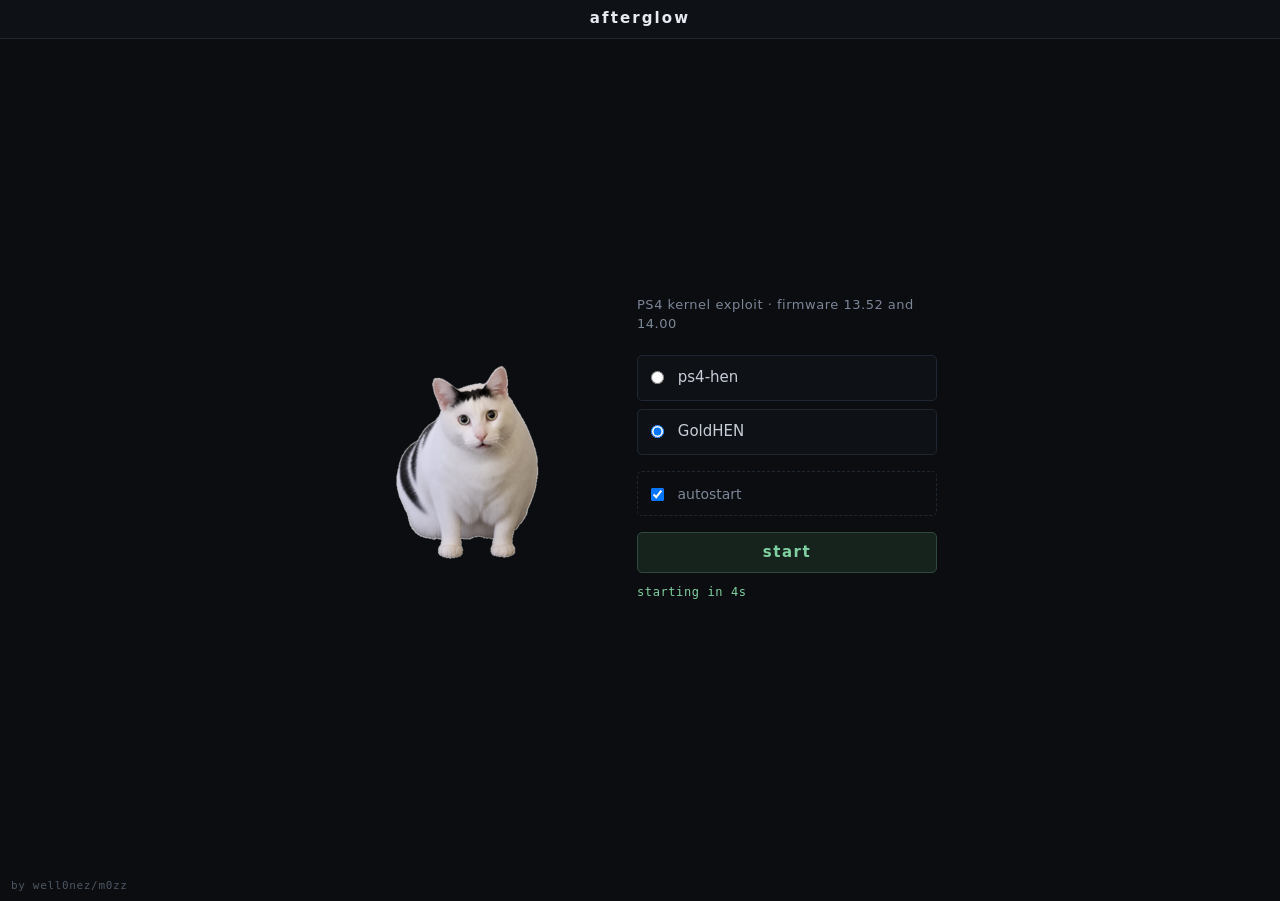
==== index.html @ 18bdb731 "Add files via upload" ====
<!doctype html>
<html class="landing" lang="en" manifest="cache.appcache">
  <head>
    <meta charset="utf-8" />
    <meta name="viewport" content="width=device-width,initial-scale=1" />
    <title>afterglow</title>
    <link rel="stylesheet" href="style.css" />
  </head>
  <body>
    <!-- Every run starts from here. The referrer guard in jb.js arms the chain
         only when it was reached from this page, so that a browser restoring
         its last session cannot re-run it unattended. -->
    <div id="brand"><b>afterglow</b></div>

    <div class="shell">
      <img class="meme" src="meme.png" alt="" />

      <main class="panel">
        <p class="lede">PS4 kernel exploit &middot; firmware 13.52 and 14.00</p>

        <form class="pick" id="pick">
          <label class="opt">
            <input type="radio" name="payload" value="hen" />
            <span>ps4-hen</span>
          </label>
          <label class="opt">
            <input type="radio" name="payload" value="goldhen" checked />
            <span>GoldHEN</span>
          </label>

          <label class="opt opt-auto">
            <input type="checkbox" id="auto" checked />
            <span>autostart</span>
          </label>

          <button class="btn" type="submit">start</button>
          <p class="count" id="count"></p>
          <p class="count" id="cache" aria-live="polite"></p>
        </form>
      </main>
    </div>

    <p class="byline">by well0nez/m0zz</p>
    <script src="launch.js"></script>
  </body>
</html>
---- style.css ----
/* afterglow -- shared styling for the landing page and the run page.

   The page kind sits on <html> (.landing / .run), never on <body>: jb.js owns
   the body classes .log, .done and .fail and replaces them wholesale, so a
   page-kind class on <body> would not survive the first state change. */

:root {
  --bg: #0b0d10;
  --panel: #0e1116;
  --sunk: #11151b;
  --line: #1e2732;

  --fg: #c8ced8;
  --bright: #e6ebf2;
  --dim: #7c8798;
  --faint: #4d5765;

  --ok: #7fd0a0;
  --bad: #d08a7f;
  --warn: #d8c07f;

  --sans: "Segoe UI", system-ui, sans-serif;
  --mono: Consolas, "DejaVu Sans Mono", monospace;
}

* {
  box-sizing: border-box;
}

html,
body {
  margin: 0;
  padding: 0;
  min-height: 100%;
  background: var(--bg);
  color: var(--fg);
  font: 15px/1.45 var(--sans);
}

/* --- the bar at the top of both pages ----------------------------------- */

#brand {
  padding: 8px 10px;
  border-bottom: 1px solid var(--line);
  background: var(--panel);
  text-align: center;
}

#brand b {
  color: var(--bright);
  font-size: 15px;
  font-weight: 700;
  letter-spacing: 0.14em;
  vertical-align: middle;
}

.byline {
  position: fixed;
  bottom: 9px;
  left: 11px;
  z-index: 9;
  margin: 0;
  color: var(--faint);
  font: 11px/1 var(--mono);
  letter-spacing: 0.06em;
}

/* --- landing page ------------------------------------------------------- */

.shell {
  display: flex;
  align-items: center;
  justify-content: center;
  flex-wrap: wrap;
  gap: 34px;
  min-height: calc(100vh - 38px);
  padding: 28px 20px 46px;
}

.meme {
  width: 260px;
  max-width: 44vw;
  height: auto;
}

.panel {
  width: 300px;
}

.lede {
  margin: 0 0 1.6em;
  color: var(--dim);
  font-size: 13px;
  letter-spacing: 0.04em;
}

.pick {
  margin: 0;
}

.opt {
  display: block;
  margin-bottom: 8px;
  padding: 11px 13px;
  border: 1px solid var(--line);
  border-radius: 5px;
  background: var(--panel);
  cursor: pointer;
}

.opt:hover {
  border-color: #2b3a4c;
}

.opt input {
  margin: 0 9px 0 0;
  vertical-align: middle;
}

.opt span {
  vertical-align: middle;
}

/* The autostart switch is a different kind of choice from the payload
   radios, so it sits apart from them rather than looking like a third one. */
.opt-auto {
  margin-top: 16px;
  border-style: dashed;
  background: none;
  color: var(--dim);
  font-size: 14px;
}

.btn {
  display: block;
  width: 100%;
  margin-top: 16px;
  padding: 0.8em 1.4em;
  border: 1px solid #2f4a3c;
  border-radius: 5px;
  background: #16231d;
  color: var(--ok);
  font: 700 15px/1 var(--sans);
  letter-spacing: 0.1em;
  cursor: pointer;
}

.btn:hover,
.btn:focus {
  border-color: var(--ok);
  outline: none;
}

.count {
  margin: 12px 0 0;
  min-height: 1.2em;
  color: var(--ok);
  font: 12px/1.2 var(--mono);
  letter-spacing: 0.05em;
}

/* --- run page ----------------------------------------------------------- */

/* Running: a spinner under the bar. jb.js switches the body to .done, .fail
   or .log. */
#spin {
  position: fixed;
  top: calc(50% + 20px);
  left: 50%;
  width: 46px;
  height: 46px;
  margin: -23px 0 0 -23px;
  border: 4px solid var(--line);
  border-top-color: var(--ok);
  border-radius: 50%;
  animation: spin 0.9s linear infinite;
}

@keyframes spin {
  to {
    transform: rotate(360deg);
  }
}

#msg {
  position: fixed;
  top: 50%;
  left: 0;
  right: 0;
  transform: translateY(-50%);
  display: none;
  text-align: center;
  font-size: 16px;
  letter-spacing: 0.5px;
}

#wrap {
  padding: 0;
}

#state,
#out {
  display: none;
}

body.done #spin,
body.fail #spin {
  display: none;
}

body.fail #msg {
  display: block;
}

body.done #msg {
  display: block;
  color: var(--ok);
  font-weight: 700;
  letter-spacing: 2px;
}

/* ?log=1 -- the full step log. The column is laid out with flex rather than
   by subtracting the header height from 100vh: the log then keeps filling
   the page whatever the strip above it ends up being. */
body.log {
  display: flex;
  flex-direction: column;
  height: 100vh;
}

body.log #spin,
body.log #msg {
  display: none;
}

body.log #wrap {
  display: flex;
  flex-direction: column;
  flex: 1;
  min-height: 0;
  padding: 14px 18px 30px;
}

body.log #state {
  display: block;
  margin: 0 0 8px;
  font-size: 22px;
  font-weight: 700;
}

body.log #out {
  display: block;
  flex: 1;
  min-height: 0;
  overflow-y: auto;
  padding: 10px 12px;
  border: 1px solid var(--line);
  border-radius: 5px;
  background: var(--sunk);
  font: 12px/1.45 var(--mono);
  white-space: pre-wrap;
}

/* The live heap readout sits in the flow under the bar. Nothing on this page
   scrolls the document itself -- the log has its own scroll box -- so it
   stays in view without being positioned over the wordmark. */
#ramBox {
  overflow: hidden;
  padding: 5px 10px;
  border-bottom: 1px solid var(--line);
  background: var(--sunk);
  color: var(--ok);
  font: 11px/1.4 var(--mono);
  text-overflow: ellipsis;
  white-space: nowrap;
}

/* The retry notice, raised by jb.js when the chain throws or stalls. */
.notice {
  margin: 1em 0;
  padding: 0.7em 1em;
  border: 2px solid #e66;
  background: #2a1414;
  color: #f99;
  font: 700 20px/1.4 var(--sans);
}

.ok {
  color: var(--ok);
}

.bad {
  color: var(--bad);
}

.warn {
  color: var(--warn);
}

code {
  color: #9fb3d0;
}
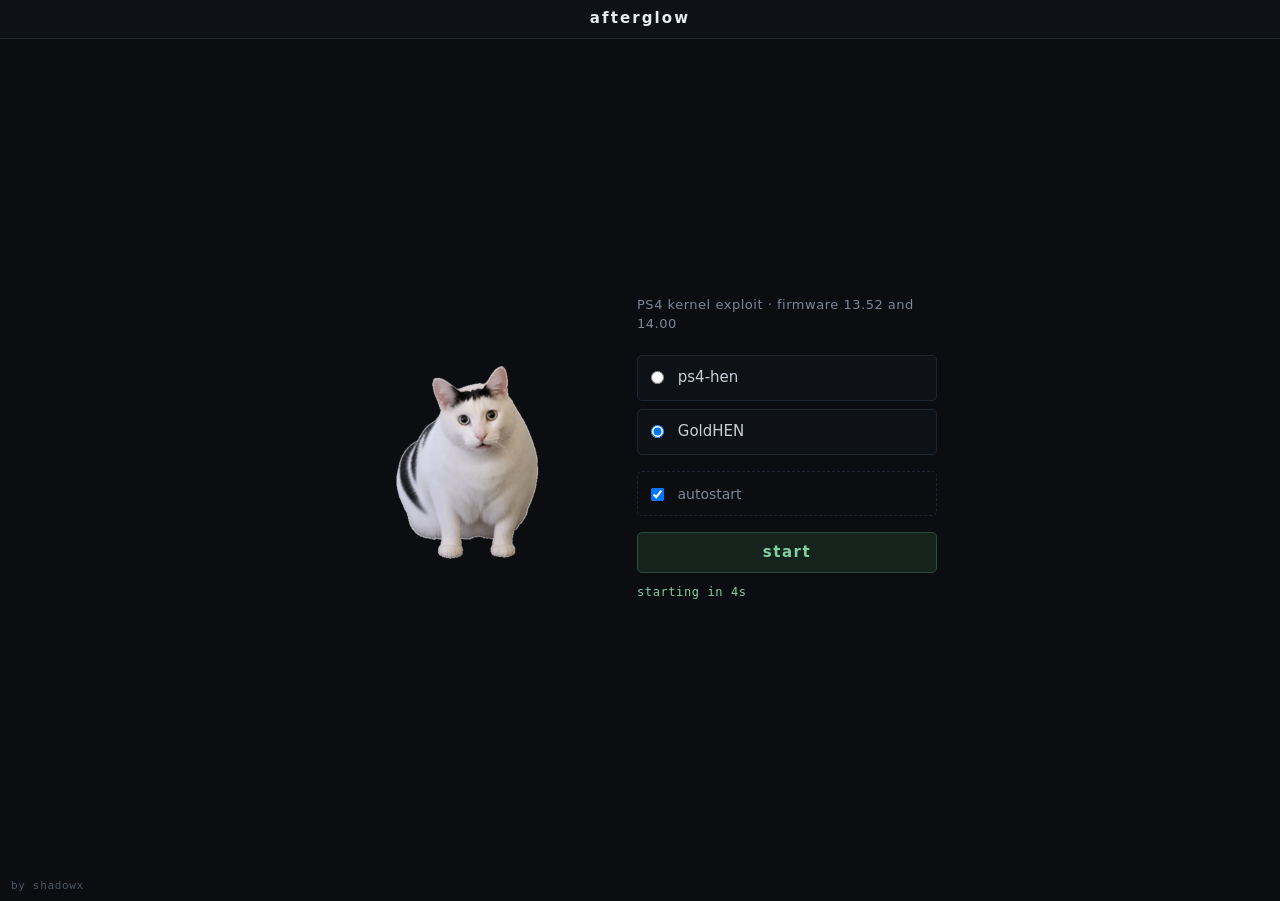
==== commit 2f084431: "Update index.html" ====
--- a/index.html
+++ b/index.html
@@ -3,7 +3,7 @@
   <head>
     <meta charset="utf-8" />
     <meta name="viewport" content="width=device-width,initial-scale=1" />
-    <title>afterglow</title>
+    <title>shadowx</title>
     <link rel="stylesheet" href="style.css" />
   </head>
   <body>
@@ -40,7 +40,7 @@
       </main>
     </div>
 
-    <p class="byline">by well0nez/m0zz</p>
+    <p class="byline">by shadowx</p>
     <script src="launch.js"></script>
   </body>
 </html>
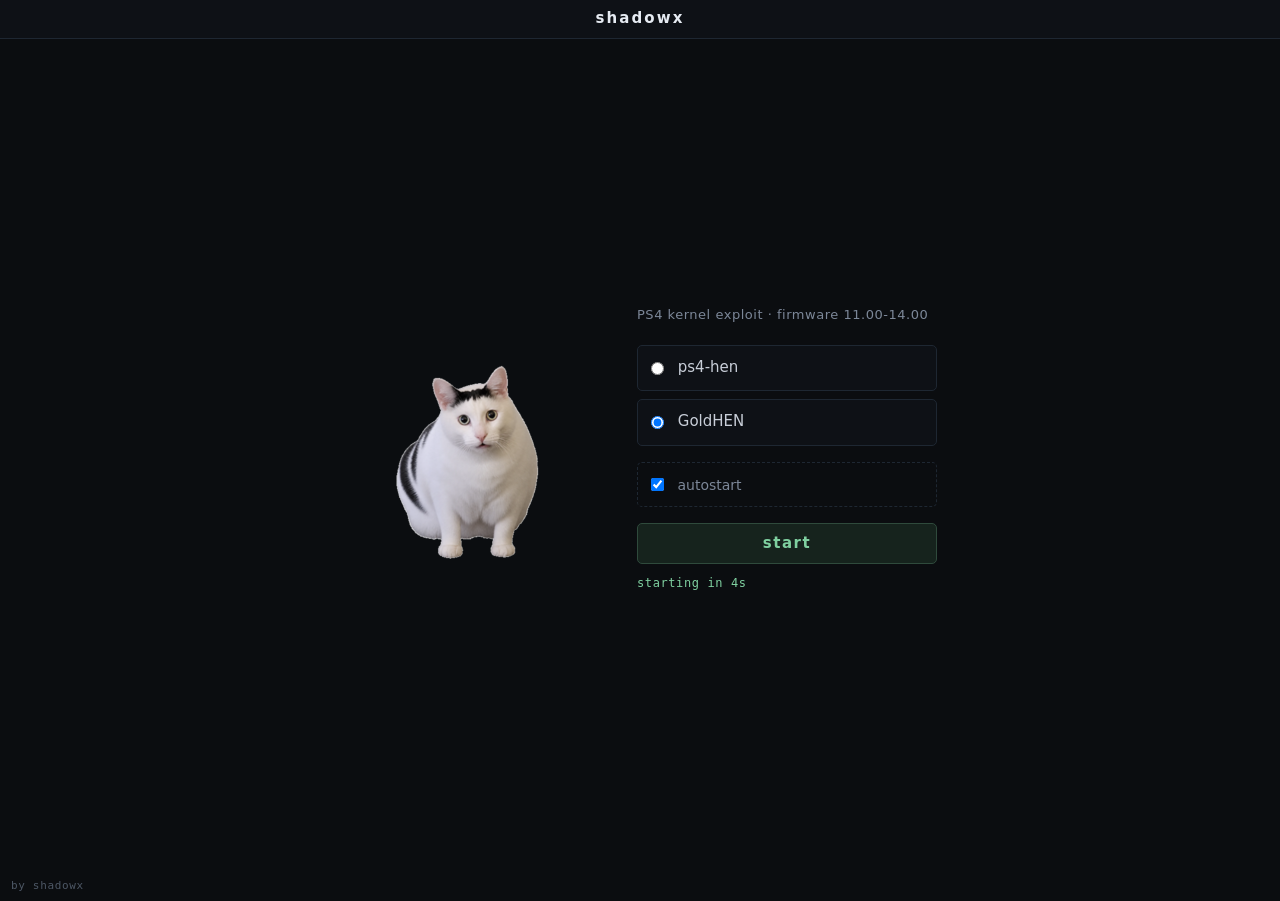
==== commit 4cc1bcee: "Update index.html" ====
--- a/index.html
+++ b/index.html
@@ -10,13 +10,13 @@
     <!-- Every run starts from here. The referrer guard in jb.js arms the chain
          only when it was reached from this page, so that a browser restoring
          its last session cannot re-run it unattended. -->
-    <div id="brand"><b>afterglow</b></div>
+    <div id="brand"><b>shadowx </b></div>
 
     <div class="shell">
       <img class="meme" src="meme.png" alt="" />
 
       <main class="panel">
-        <p class="lede">PS4 kernel exploit &middot; firmware 13.52 and 14.00</p>
+        <p class="lede">PS4 kernel exploit &middot; firmware 11.00-14.00</p>
 
         <form class="pick" id="pick">
           <label class="opt">
--- a/style.css
+++ b/style.css
@@ -1,4 +1,4 @@
-/* afterglow -- shared styling for the landing page and the run page.
+/* shadowx -- shared styling for the landing page and the run page.
 
    The page kind sits on <html> (.landing / .run), never on <body>: jb.js owns
    the body classes .log, .done and .fail and replaces them wholesale, so a
